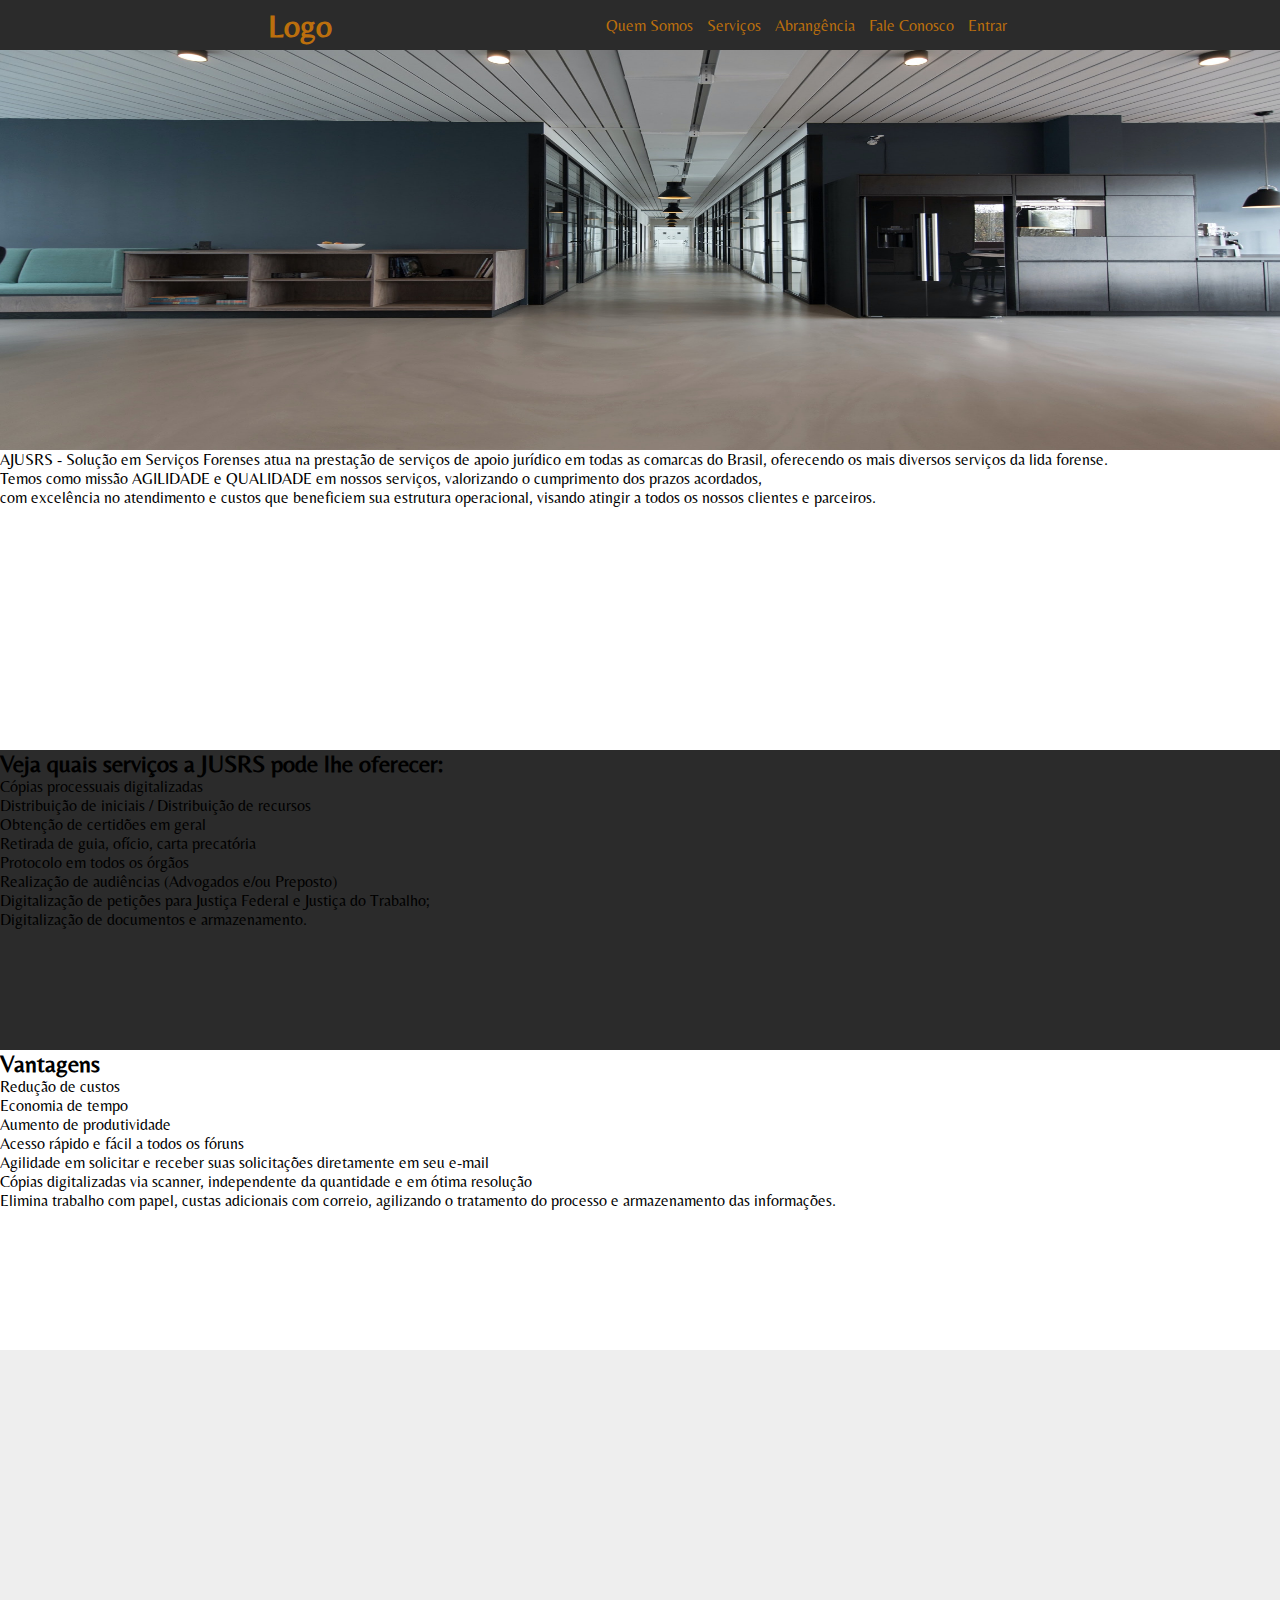
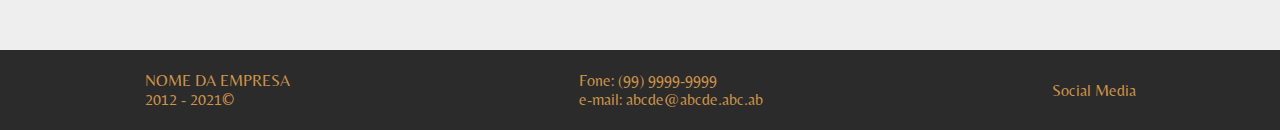
==== index.htm @ df5ea60f "updated index and reset css" ====
<!DOCTYPE html>
<html lang="pt-br">

<head>
    <meta charset="UTF-8">
    <meta name="viewport" content="width=device-width, initial-scale=1.0">
    <link rel="preconnect" href="https://fonts.gstatic.com">
    <link href="https://fonts.googleapis.com/css2?family=Belleza&display=swap" rel="stylesheet">
    <link rel="stylesheet" type="text/css" href="./css/style.css">
    <title>Nome da Empresa</title>
</head>

<body>
    <header class="header">
        <!-- <img src="./img/logojusrs.png" alt=""> -->
        <div class="container">
            <h1>
                <a href="/">Logo</a>
            </h1>
            <nav>
                <a href="/">Quem Somos</a>
                <a href="/">Serviços</a>
                <a href="/">Abrangência</a>
                <a href="/">Fale Conosco</a>
                <a href="/">Entrar</a>
            </nav>
        </div>
    </header>

    <section class="main-image">
        <img src="./img/capa.jpeg" alt="">
    </section>

    <section class="about">
        <p>AJUSRS - Solução em Serviços Forenses atua na prestação de serviços de apoio jurídico em todas as comarcas do
            Brasil, oferecendo os mais diversos serviços da lida forense.</p>

        <p>Temos como missão AGILIDADE e QUALIDADE em nossos serviços, valorizando o cumprimento dos prazos
            acordados,<br> com excelência no atendimento e custos que beneficiem sua estrutura operacional, visando
            atingir a todos os nossos clientes
            e parceiros.</p>
    </section>

    <!-- verificar disposição das divisões -->
    <section class="services">
        <div>
            <h2>Veja quais serviços a JUSRS pode lhe oferecer:</h2>
        </div>
        <div>
            <div>
                <ul>
                    <li>Cópias processuais digitalizadas</li>
                    <li>Distribuição de iniciais / Distribuição de recursos</li>
                    <li>Obtenção de certidões em geral</li>
                    <li>Retirada de guia, ofício, carta precatória</li>
                </ul>
            </div>
            <div>
                <ul>
                    <li>Protocolo em todos os órgãos</li>
                    <li>Realização de audiências (Advogados e/ou Preposto)</li>
                    <li>Digitalização de petições para Justiça Federal e Justiça do Trabalho;</li>
                    <li>Digitalização de documentos e armazenamento.</li>
                </ul>
            </div>
        </div>
    </section>

    <section class="advantages">
        <div>
            <div>
                <h2>Vantagens</h2>
            </div>
            <div>
                <li>Redução de custos</li>
                <li>Economia de tempo</li>
                <li>Aumento de produtividade</li>
                <li>Acesso rápido e fácil a todos os fóruns</li>
                <li>Agilidade em solicitar e receber suas solicitações diretamente em seu e-mail</li>
                <li>Cópias digitalizadas via scanner, independente da quantidade e em ótima resolução</li>
                <li>Elimina trabalho com papel, custas adicionais com correio, agilizando o tratamento do processo e
                    armazenamento das informações.</li>
            </div>
        </div>
    </section>

    <section class="contact">
    </section>

    <footer class="footer">
        <div>
            <p>NOME DA EMPRESA</p>
            <p>2012&nbsp;-&nbsp;2021&copy;</p>
        </div>
        <div>
            <p class="phone">Fone: (99) 9999-9999</p>
            <p>e-mail: abcde@abcde.abc.ab</p>
        </div>
        <div>
            <p>Social Media</p>
        </div>
    </footer>
</body>

</html>
---- css/style.css ----
/* Basic reset */
*{
    margin: 0;
    padding: 0;
    box-sizing: border-box;
    font-family: 'Belleza', sans-serif;
}

/* 1 / 7 */
.header {
    display: flex;
    height: 50px;
    background: #2b2b2b;
    align-items: center;    
}

.container{
    width: 100%;
    display: flex;
    align-items: center;
    justify-content:space-evenly
}

.container h1 a{
    color: #bb6f0d;
    text-decoration: none;
}

.container nav a {
    padding: 5px;
    color: #bb6f0d;
    text-decoration: none;
}

/* 2 / 7 */
.main-image {
    display: flex;
    justify-content: center;
    max-height: 400px;
}
.main-image img {
    max-width: 100%;    
}

/* 3 / 7 */
.about {
    height: 300px;
}

/* 4 / 7 */
.services {
    background:#2b2b2b;
    height: 300px;            
}

/* 5 / 7 */
.advantages {
    background:white;
    height: 300px;
}

/* 6 / 7 */
.contact {
    background: #eeeeee;
    height: 300px;

}

/* 7 / 7 */
.footer {
    display: flex;
    justify-content: space-around;
    color: #cd9349;
    background: #2b2b2b;
    height: 80px;
    align-items: center;
}
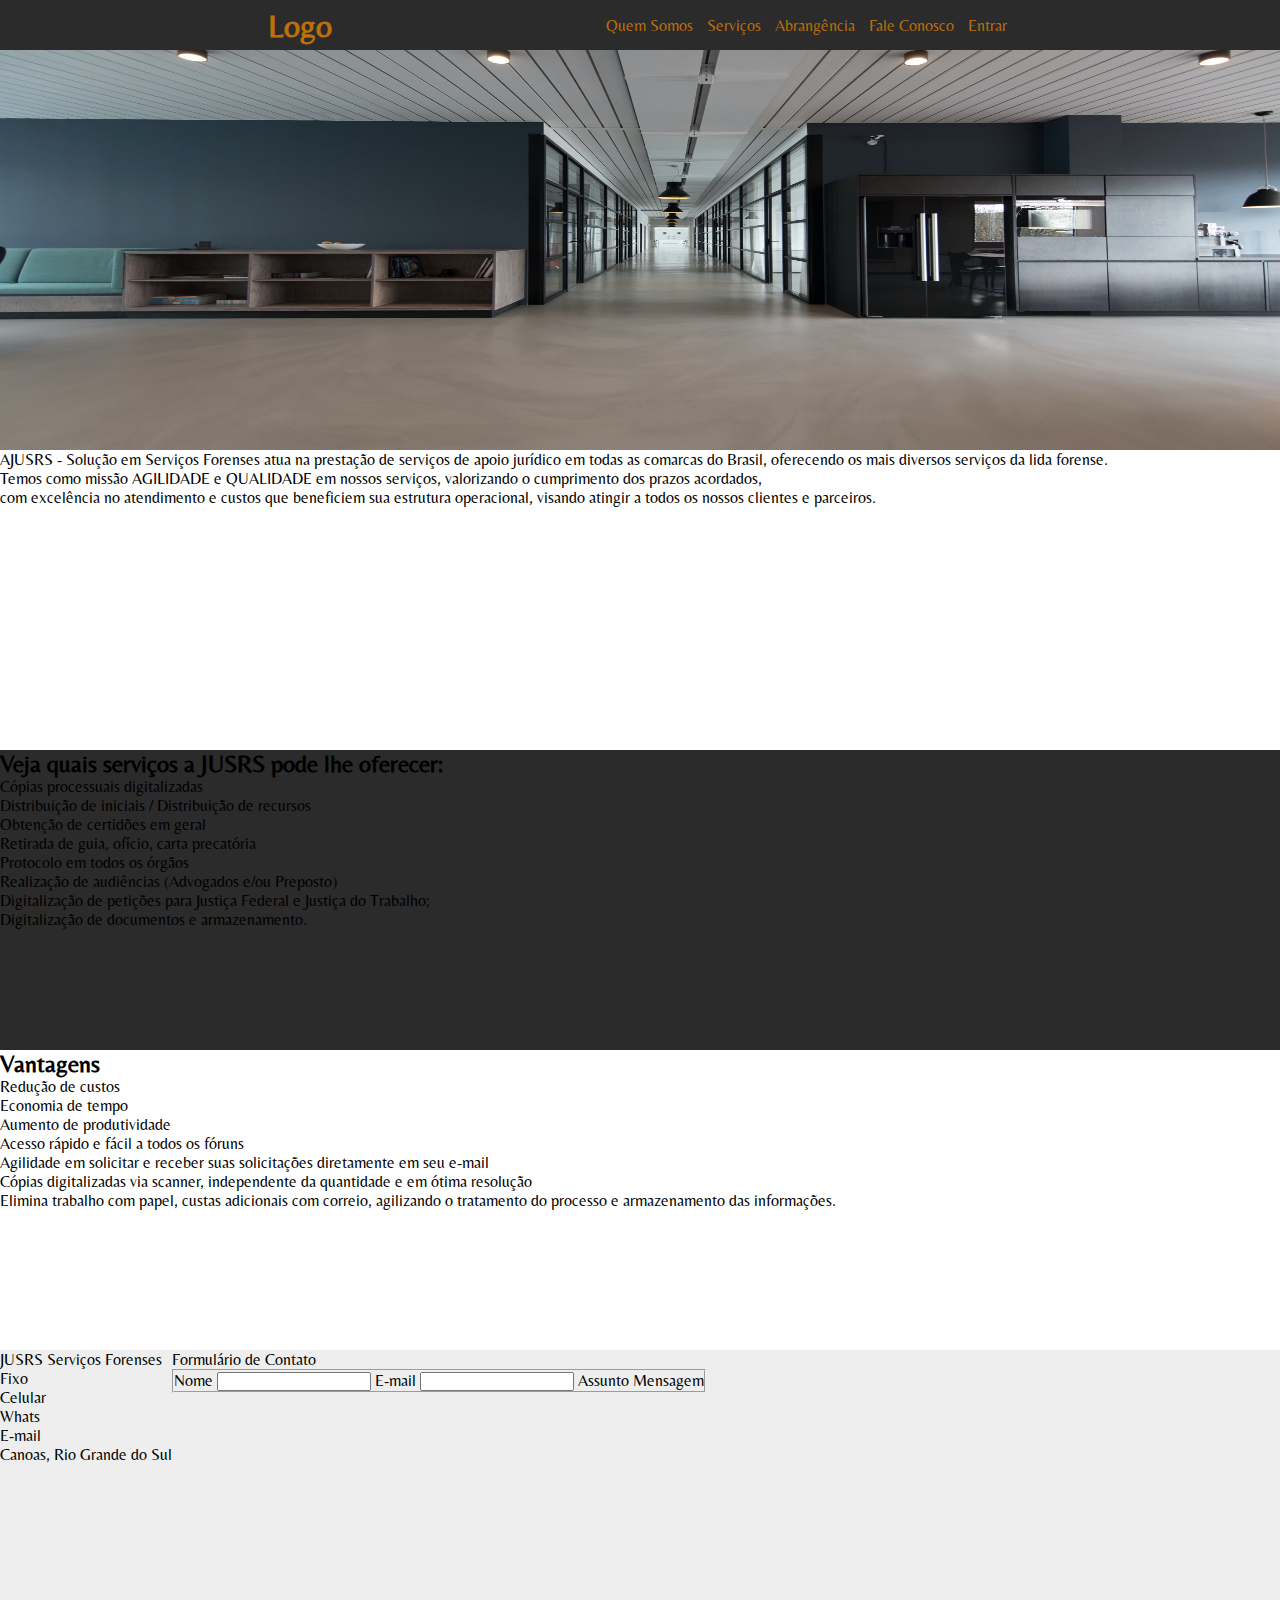
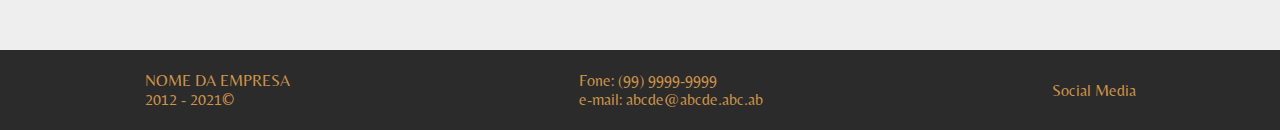
==== commit e839d9d1: "included contact form" ====
--- a/index.htm
+++ b/index.htm
@@ -85,6 +85,28 @@
     </section>
 
     <section class="contact">
+        <div>
+            <p>JUSRS Serviços Forenses</p>
+            <p>Fixo</p>
+            <p>Celular</p>
+            <p>Whats</p>
+            <p>E-mail</p>
+            <p>Canoas, Rio Grande do Sul</p>
+        </div>
+
+        <form action="" class="form">
+            <legend>Formulário de Contato</legend>
+            <fieldset>
+            <label for="name">Nome
+                <input type="text" name="name" id="">
+            </label>
+            <label for="">E-mail
+                <input type="email" name="name" id="">
+            </label>
+                Assunto
+                Mensagem
+            </fieldset>
+        </form>
     </section>
 
     <footer class="footer">
--- a/css/style.css
+++ b/css/style.css
@@ -63,7 +63,7 @@
 .contact {
     background: #eeeeee;
     height: 300px;
-
+    display: flex;
 }
 
 /* 7 / 7 */
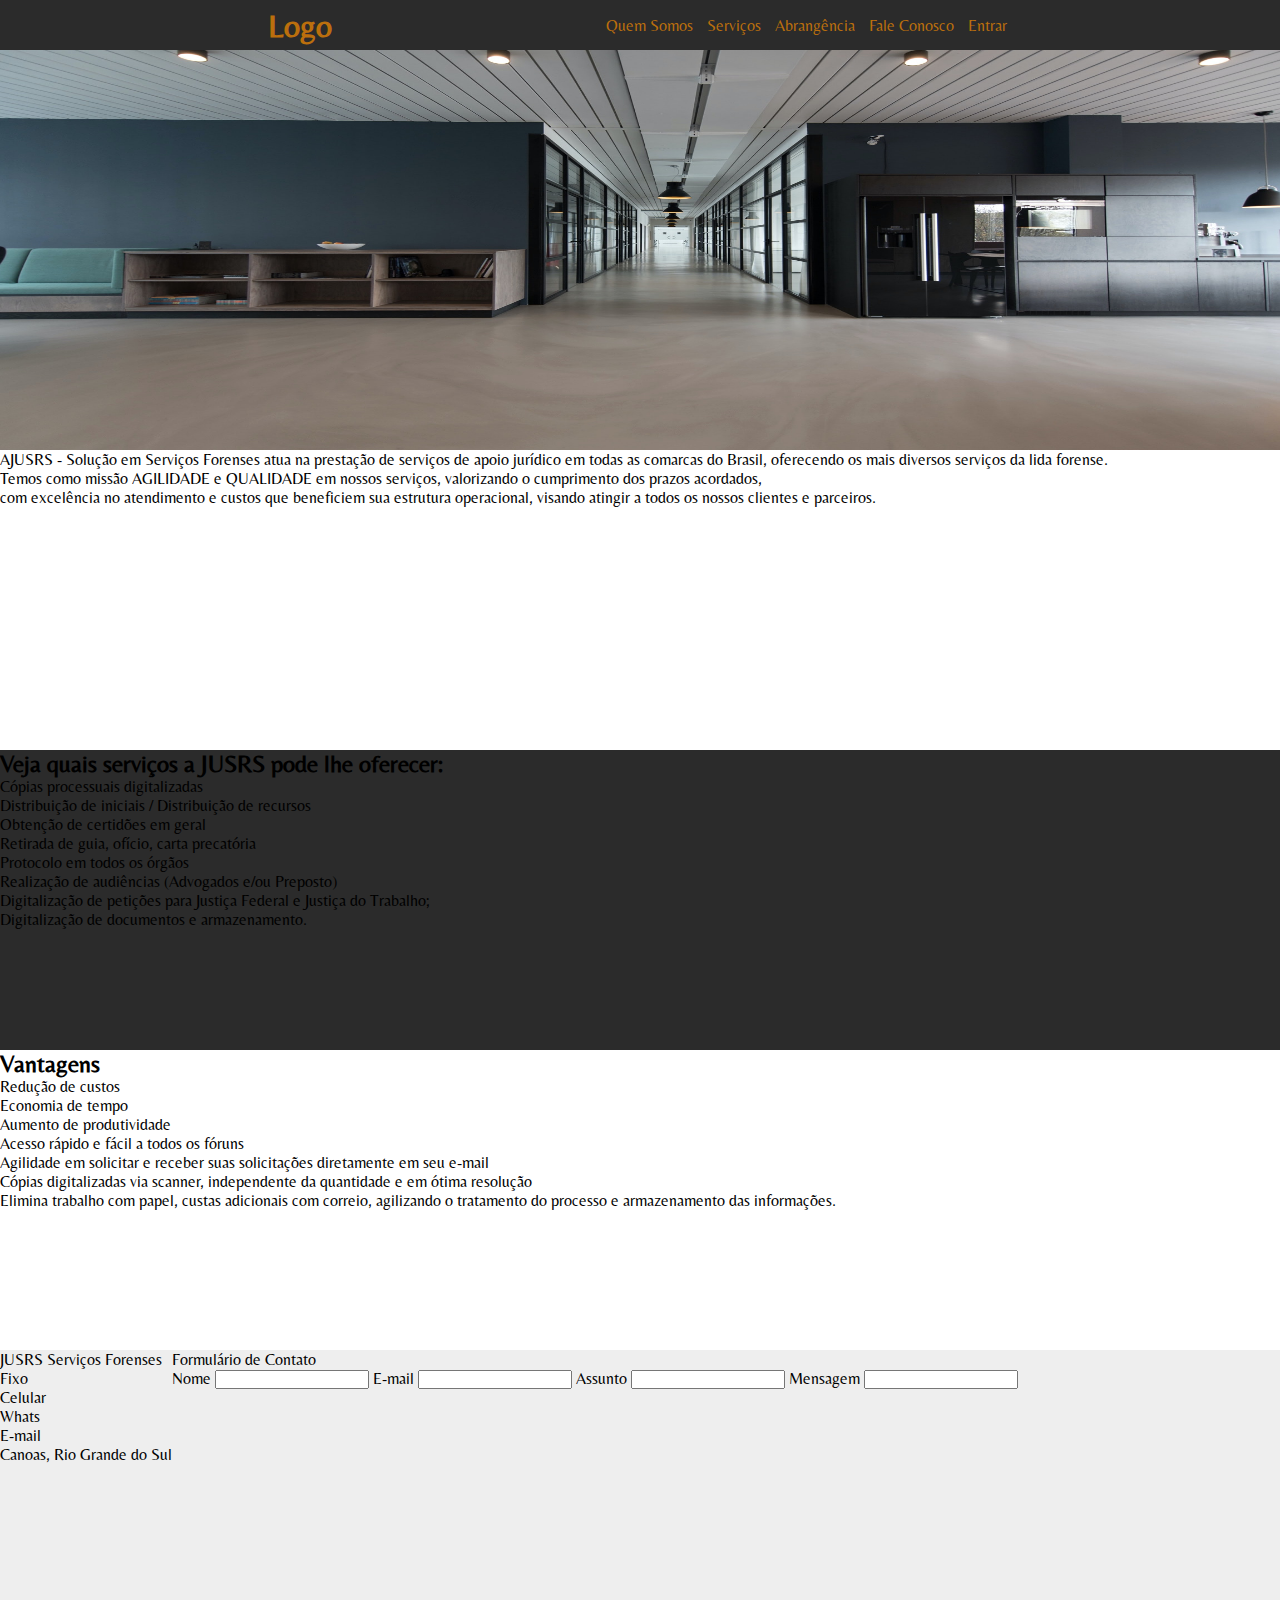
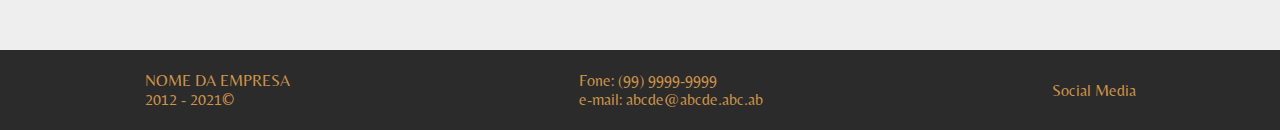
==== commit 1d6ebfba: "updated index.html form" ====
--- a/index.htm
+++ b/index.htm
@@ -96,16 +96,18 @@
 
         <form action="" class="form">
             <legend>Formulário de Contato</legend>
-            <fieldset>
             <label for="name">Nome
-                <input type="text" name="name" id="">
+                <input id="name" type="text" name="txtName">
             </label>
-            <label for="">E-mail
-                <input type="email" name="name" id="">
+            <label for="email">E-mail
+                <input id="email" type="email" name="txtEmail">
             </label>
-                Assunto
-                Mensagem
-            </fieldset>
+            <label for="subject">Assunto
+                <input id="subject" type="subject" name="txtsubject">
+            </label>
+            <label for="messenge">Mensagem
+                <input id="messenge" type="messenge" name="txtmessenge">
+            </label>
         </form>
     </section>
 
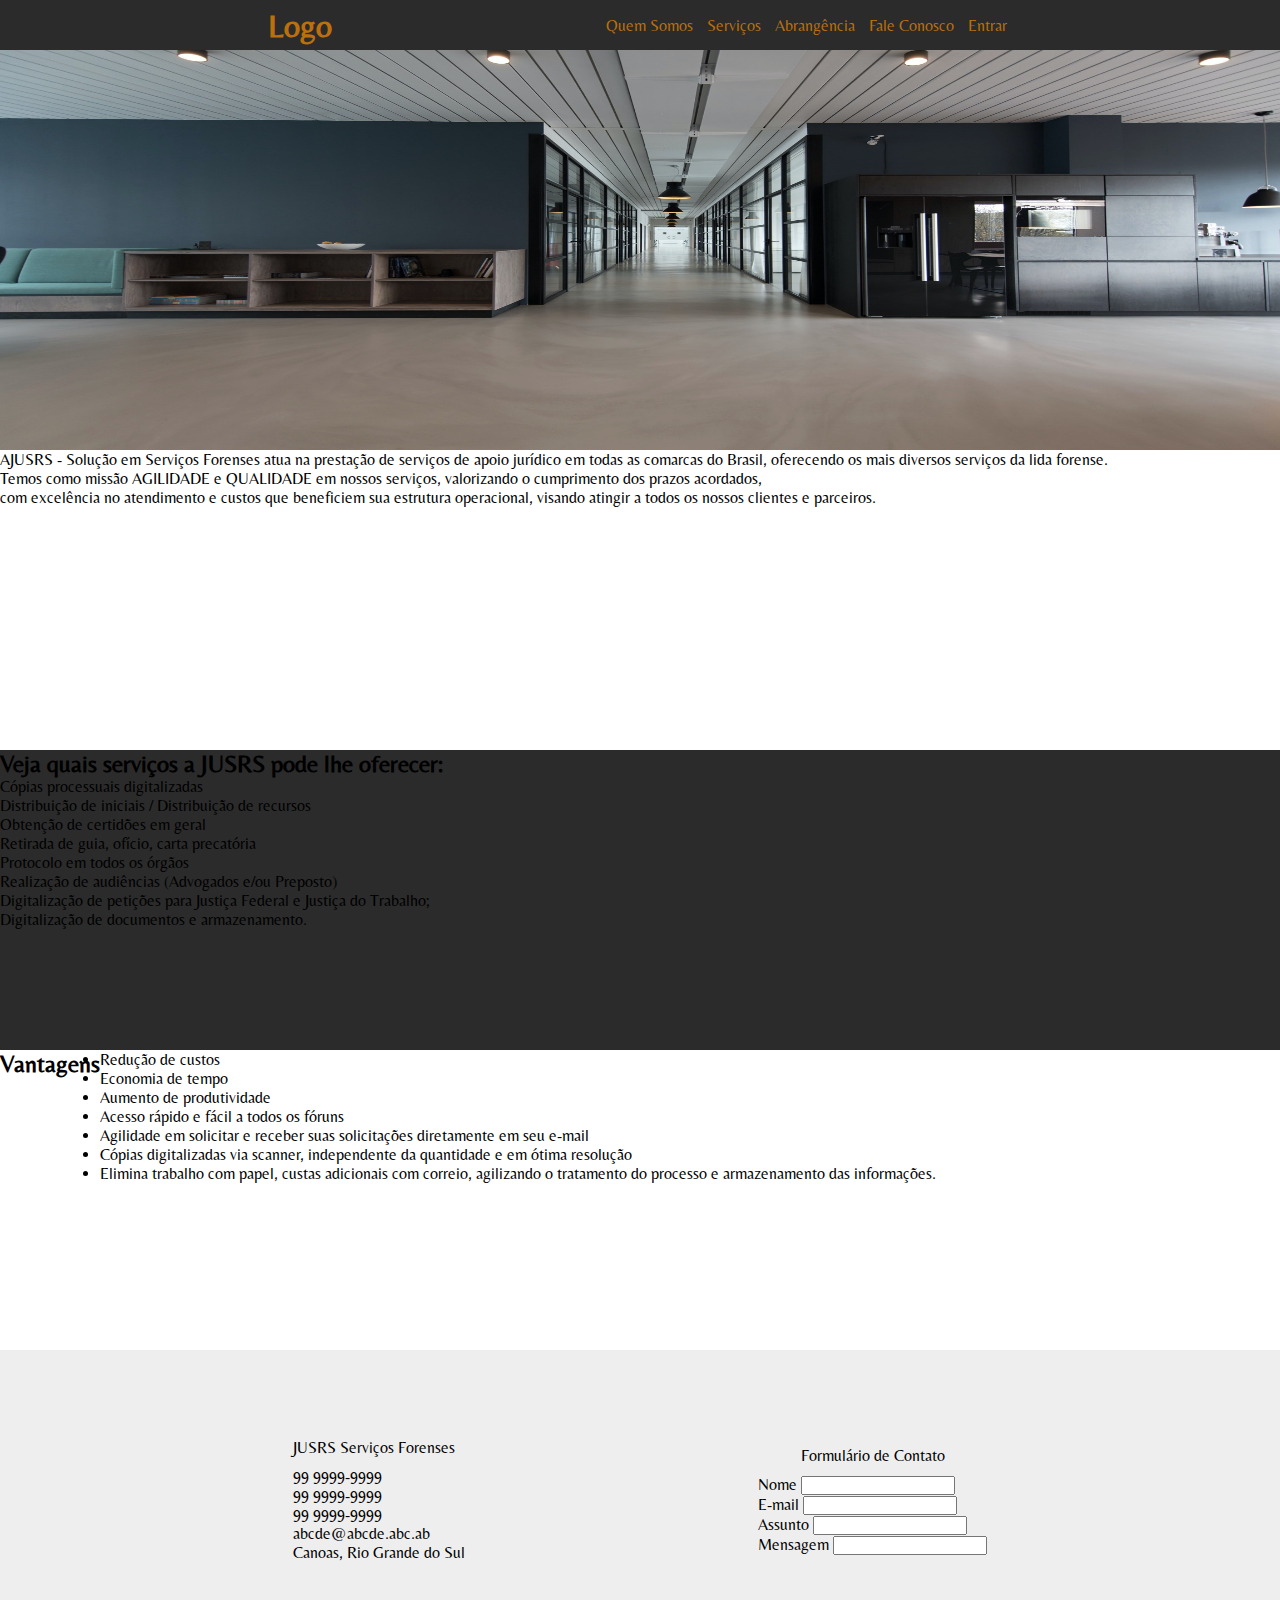
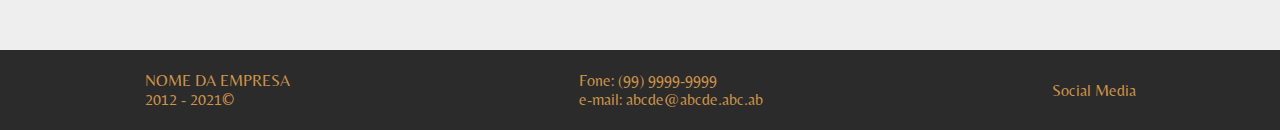
==== commit 14564ef1: "updated html and css form" ====
--- a/index.htm
+++ b/index.htm
@@ -68,47 +68,47 @@
 
     <section class="advantages">
         <div>
-            <div>
-                <h2>Vantagens</h2>
-            </div>
-            <div>
-                <li>Redução de custos</li>
-                <li>Economia de tempo</li>
-                <li>Aumento de produtividade</li>
-                <li>Acesso rápido e fácil a todos os fóruns</li>
-                <li>Agilidade em solicitar e receber suas solicitações diretamente em seu e-mail</li>
-                <li>Cópias digitalizadas via scanner, independente da quantidade e em ótima resolução</li>
-                <li>Elimina trabalho com papel, custas adicionais com correio, agilizando o tratamento do processo e
-                    armazenamento das informações.</li>
-            </div>
+            <h2>Vantagens</h2>
+        </div>
+        <div>
+            <li>Redução de custos</li>
+            <li>Economia de tempo</li>
+            <li>Aumento de produtividade</li>
+            <li>Acesso rápido e fácil a todos os fóruns</li>
+            <li>Agilidade em solicitar e receber suas solicitações diretamente em seu e-mail</li>
+            <li>Cópias digitalizadas via scanner, independente da quantidade e em ótima resolução</li>
+            <li>Elimina trabalho com papel, custas adicionais com correio, agilizando o tratamento do processo e
+                armazenamento das informações.</li>
         </div>
     </section>
 
     <section class="contact">
         <div>
             <p>JUSRS Serviços Forenses</p>
-            <p>Fixo</p>
-            <p>Celular</p>
-            <p>Whats</p>
-            <p>E-mail</p>
+            <p>99 9999-9999</p>
+            <p>99 9999-9999</p>
+            <p>99 9999-9999</p>
+            <p>abcde@abcde.abc.ab</p>
             <p>Canoas, Rio Grande do Sul</p>
         </div>
 
-        <form action="" class="form">
-            <legend>Formulário de Contato</legend>
-            <label for="name">Nome
-                <input id="name" type="text" name="txtName">
-            </label>
-            <label for="email">E-mail
-                <input id="email" type="email" name="txtEmail">
-            </label>
-            <label for="subject">Assunto
-                <input id="subject" type="subject" name="txtsubject">
-            </label>
-            <label for="messenge">Mensagem
-                <input id="messenge" type="messenge" name="txtmessenge">
-            </label>
-        </form>
+        <div>
+            <form action="" class="form">
+                <legend>Formulário de Contato</legend>
+                <label for="name">Nome
+                    <input id="name" type="text" name="txtName">
+                </label>
+                <label for="email">E-mail
+                    <input id="email" type="email" name="txtEmail">
+                </label>
+                <label for="subject">Assunto
+                    <input id="subject" type="subject" name="txtsubject">
+                </label>
+                <label for="messenge">Mensagem
+                    <input id="messenge" type="messenge" name="txtmessenge">
+                </label>
+            </form>
+        </div>
     </section>
 
     <footer class="footer">
--- a/css/style.css
+++ b/css/style.css
@@ -57,14 +57,33 @@
 .advantages {
     background:white;
     height: 300px;
+    display: flex;
 }
 
 /* 6 / 7 */
 .contact {
+    display: flex;
     background: #eeeeee;
     height: 300px;
+    justify-content: space-evenly;
+    align-items: center;
+}
+
+.contact div p:first-child{
+    margin-bottom: 10px;
+}
+
+.contact div legend{
+    align-self: center;
+    margin-bottom: 10px;
+}
+
+.form{
     display: flex;
+    flex-direction: column;
 }
+
+
 
 /* 7 / 7 */
 .footer {
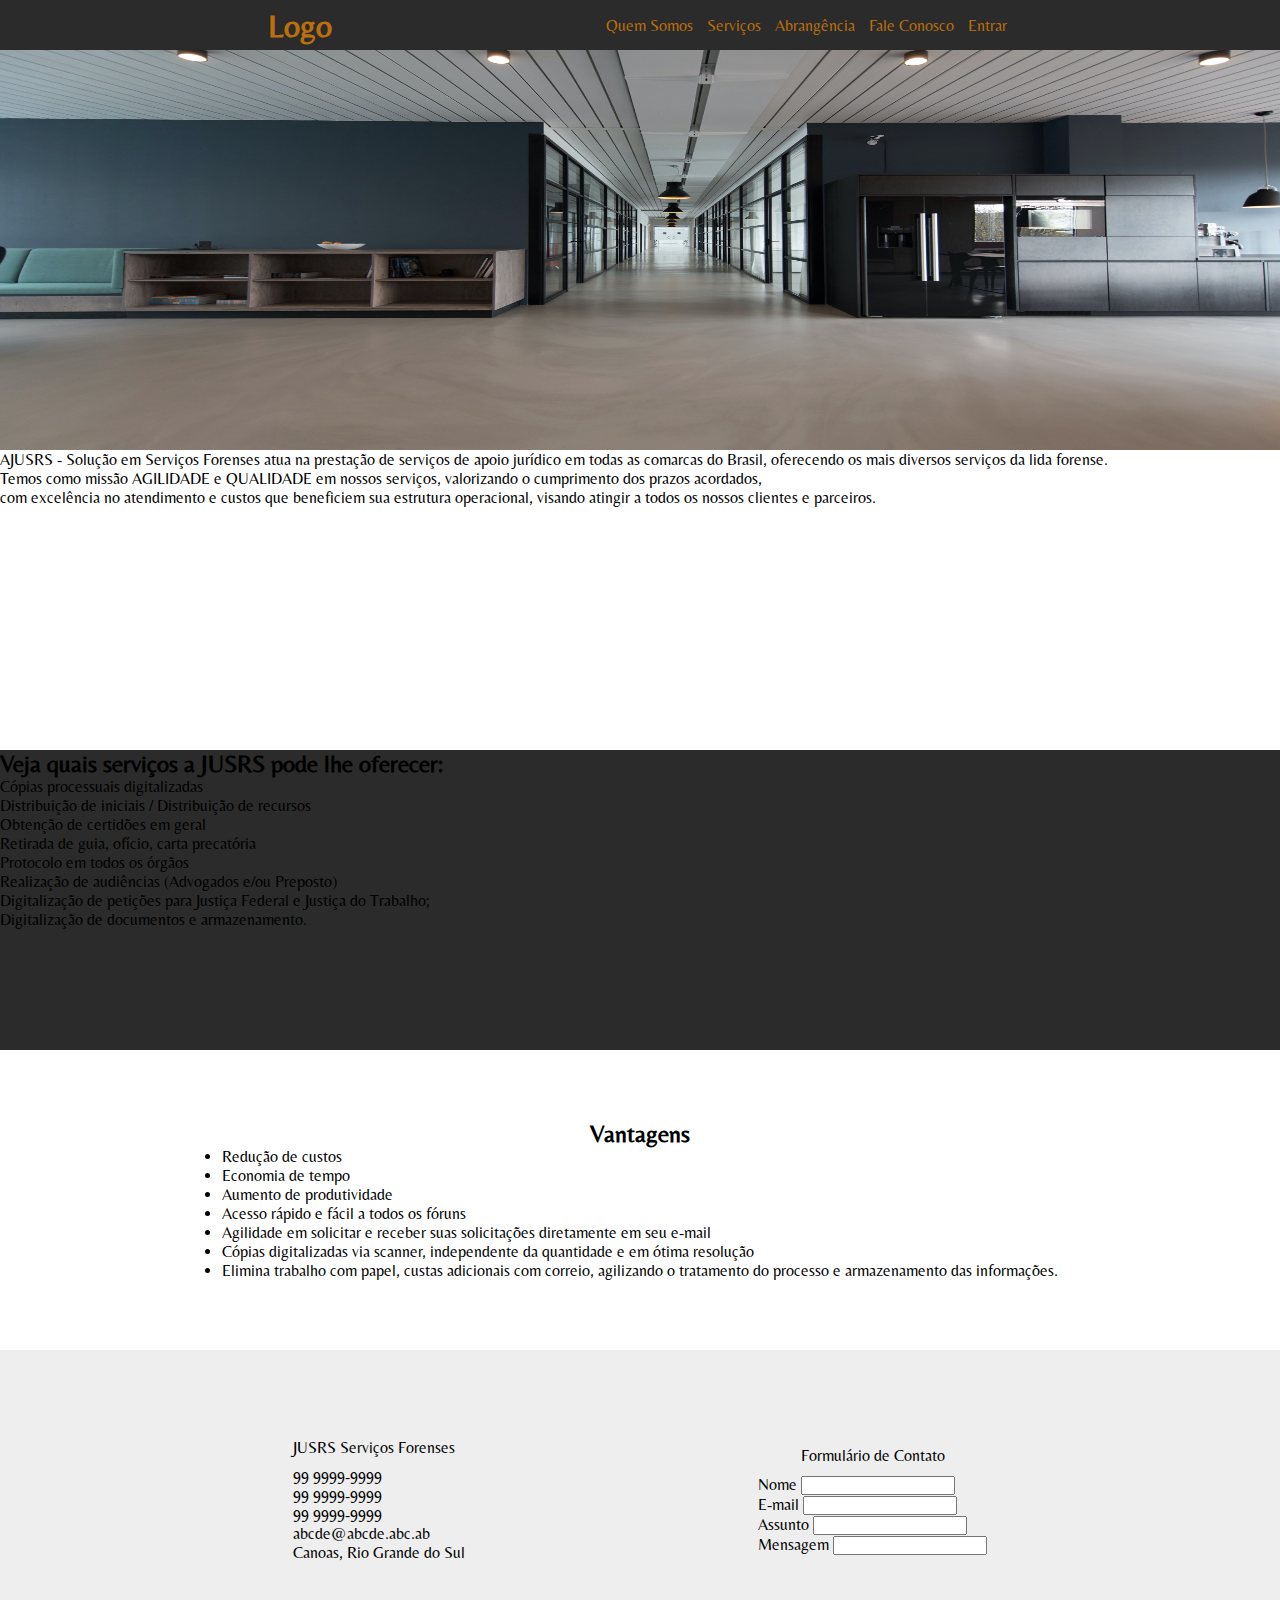
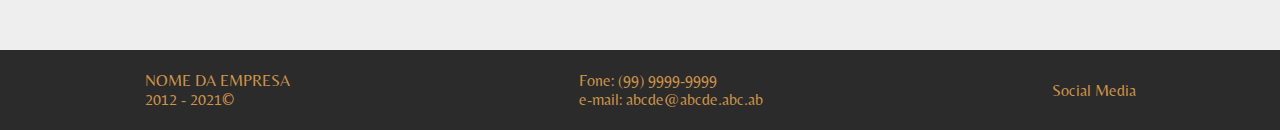
==== commit 8c432a96: "updated html advantages" ====
--- a/index.htm
+++ b/index.htm
@@ -78,7 +78,7 @@
             <li>Agilidade em solicitar e receber suas solicitações diretamente em seu e-mail</li>
             <li>Cópias digitalizadas via scanner, independente da quantidade e em ótima resolução</li>
             <li>Elimina trabalho com papel, custas adicionais com correio, agilizando o tratamento do processo e
-                armazenamento das informações.</li>
+            armazenamento das informações.</li>
         </div>
     </section>
 
--- a/css/style.css
+++ b/css/style.css
@@ -58,6 +58,9 @@
     background:white;
     height: 300px;
     display: flex;
+    flex-direction: column;
+    justify-content: center;
+    align-items: center;
 }
 
 /* 6 / 7 */
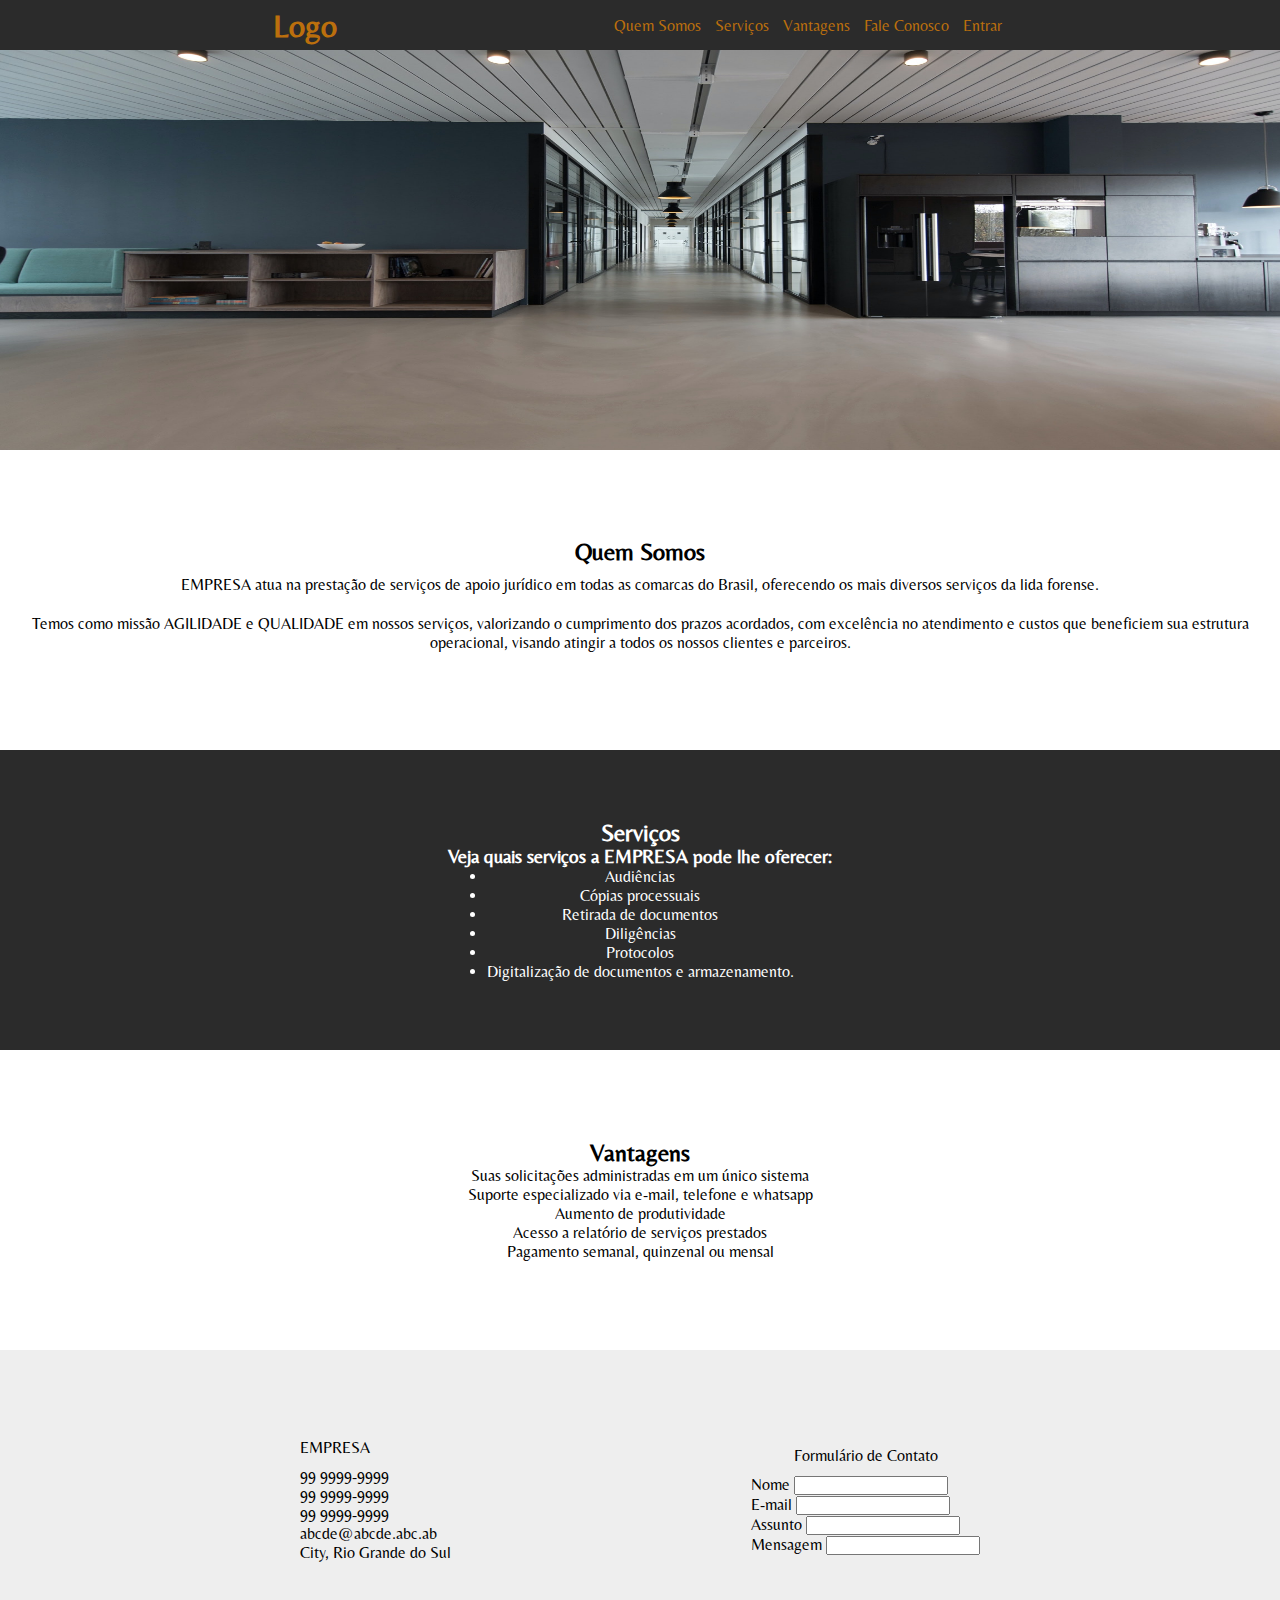
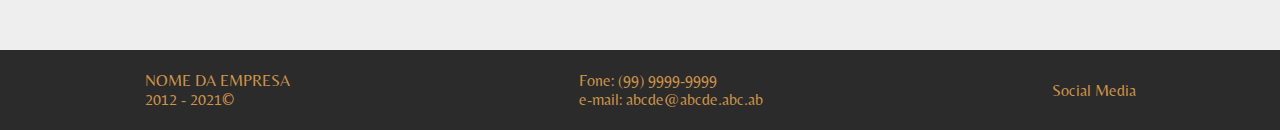
==== commit ab193b7f: "changed text about services and vantages" ====
--- a/index.htm
+++ b/index.htm
@@ -18,10 +18,10 @@
                 <a href="/">Logo</a>
             </h1>
             <nav>
-                <a href="/">Quem Somos</a>
-                <a href="/">Serviços</a>
-                <a href="/">Abrangência</a>
-                <a href="/">Fale Conosco</a>
+                <a href="#about">Quem Somos</a>
+                <a href="#services">Serviços</a>
+                <a href="#advantages">Vantagens</a>
+                <a href="#contact">Fale Conosco</a>
                 <a href="/">Entrar</a>
             </nav>
         </div>
@@ -31,65 +31,57 @@
         <img src="./img/capa.jpeg" alt="">
     </section>
 
-    <section class="about">
-        <p>AJUSRS - Solução em Serviços Forenses atua na prestação de serviços de apoio jurídico em todas as comarcas do
+    <section id="about">
+        <h2>Quem Somos</h2>
+        <p>EMPRESA atua na prestação de serviços de apoio jurídico em todas as comarcas do
             Brasil, oferecendo os mais diversos serviços da lida forense.</p>
 
         <p>Temos como missão AGILIDADE e QUALIDADE em nossos serviços, valorizando o cumprimento dos prazos
-            acordados,<br> com excelência no atendimento e custos que beneficiem sua estrutura operacional, visando
+            acordados, com excelência no atendimento e custos que beneficiem sua estrutura operacional, visando
             atingir a todos os nossos clientes
             e parceiros.</p>
     </section>
 
     <!-- verificar disposição das divisões -->
-    <section class="services">
+    <section id="services">
         <div>
-            <h2>Veja quais serviços a JUSRS pode lhe oferecer:</h2>
+            <h2>Serviços</h2>
+            <h3>Veja quais serviços a EMPRESA pode lhe oferecer:</h3>
         </div>
         <div>
-            <div>
+            <div class="sub-services">
                 <ul>
-                    <li>Cópias processuais digitalizadas</li>
-                    <li>Distribuição de iniciais / Distribuição de recursos</li>
-                    <li>Obtenção de certidões em geral</li>
-                    <li>Retirada de guia, ofício, carta precatória</li>
-                </ul>
-            </div>
-            <div>
-                <ul>
-                    <li>Protocolo em todos os órgãos</li>
-                    <li>Realização de audiências (Advogados e/ou Preposto)</li>
-                    <li>Digitalização de petições para Justiça Federal e Justiça do Trabalho;</li>
+                    <li>Audiências</li>
+                    <li>Cópias processuais</li>
+                    <li>Retirada de documentos</li>
+                    <li>Diligências</li>
+                    <li>Protocolos</li>
                     <li>Digitalização de documentos e armazenamento.</li>
                 </ul>
-            </div>
         </div>
     </section>
 
-    <section class="advantages">
+    <section id="advantages">
         <div>
             <h2>Vantagens</h2>
         </div>
         <div>
-            <li>Redução de custos</li>
-            <li>Economia de tempo</li>
+            <li>Suas solicitações administradas em um único sistema</li>
+            <li>Suporte especializado via e-mail, telefone e whatsapp</li>
             <li>Aumento de produtividade</li>
-            <li>Acesso rápido e fácil a todos os fóruns</li>
-            <li>Agilidade em solicitar e receber suas solicitações diretamente em seu e-mail</li>
-            <li>Cópias digitalizadas via scanner, independente da quantidade e em ótima resolução</li>
-            <li>Elimina trabalho com papel, custas adicionais com correio, agilizando o tratamento do processo e
-            armazenamento das informações.</li>
+            <li>Acesso a relatório de serviços prestados</li>
+            <li>Pagamento semanal, quinzenal ou mensal</li>
         </div>
     </section>
 
-    <section class="contact">
+    <section id="contact">
         <div>
-            <p>JUSRS Serviços Forenses</p>
+            <p>EMPRESA</p>
             <p>99 9999-9999</p>
             <p>99 9999-9999</p>
             <p>99 9999-9999</p>
             <p>abcde@abcde.abc.ab</p>
-            <p>Canoas, Rio Grande do Sul</p>
+            <p>City, Rio Grande do Sul</p>
         </div>
 
         <div>
--- a/css/style.css
+++ b/css/style.css
@@ -43,28 +43,48 @@
 }
 
 /* 3 / 7 */
-.about {
+#about {
     height: 300px;
+    text-align: center;
+    display: flex;
+    flex-direction: column;
+    justify-content: center;
+}
+
+#about p{
+    margin: 10px;
+
 }
 
 /* 4 / 7 */
-.services {
+#services {
+    color: white;
+    height: 300px;
+    display: flex;
+    text-align: center;
     background:#2b2b2b;
-    height: 300px;            
+    flex-direction: column;
+    justify-content: center;
+}
+
+.sub-services{
+    display: flex;
+    justify-content: space-evenly;
+    align-items: center;
 }
 
 /* 5 / 7 */
-.advantages {
+#advantages {
     background:white;
     height: 300px;
     display: flex;
     flex-direction: column;
     justify-content: center;
-    align-items: center;
+    text-align: center;
 }
 
 /* 6 / 7 */
-.contact {
+#contact {
     display: flex;
     background: #eeeeee;
     height: 300px;
@@ -72,11 +92,11 @@
     align-items: center;
 }
 
-.contact div p:first-child{
+#contact div p:first-child{
     margin-bottom: 10px;
 }
 
-.contact div legend{
+#contact div legend{
     align-self: center;
     margin-bottom: 10px;
 }
@@ -85,8 +105,6 @@
     display: flex;
     flex-direction: column;
 }
-
-
 
 /* 7 / 7 */
 .footer {
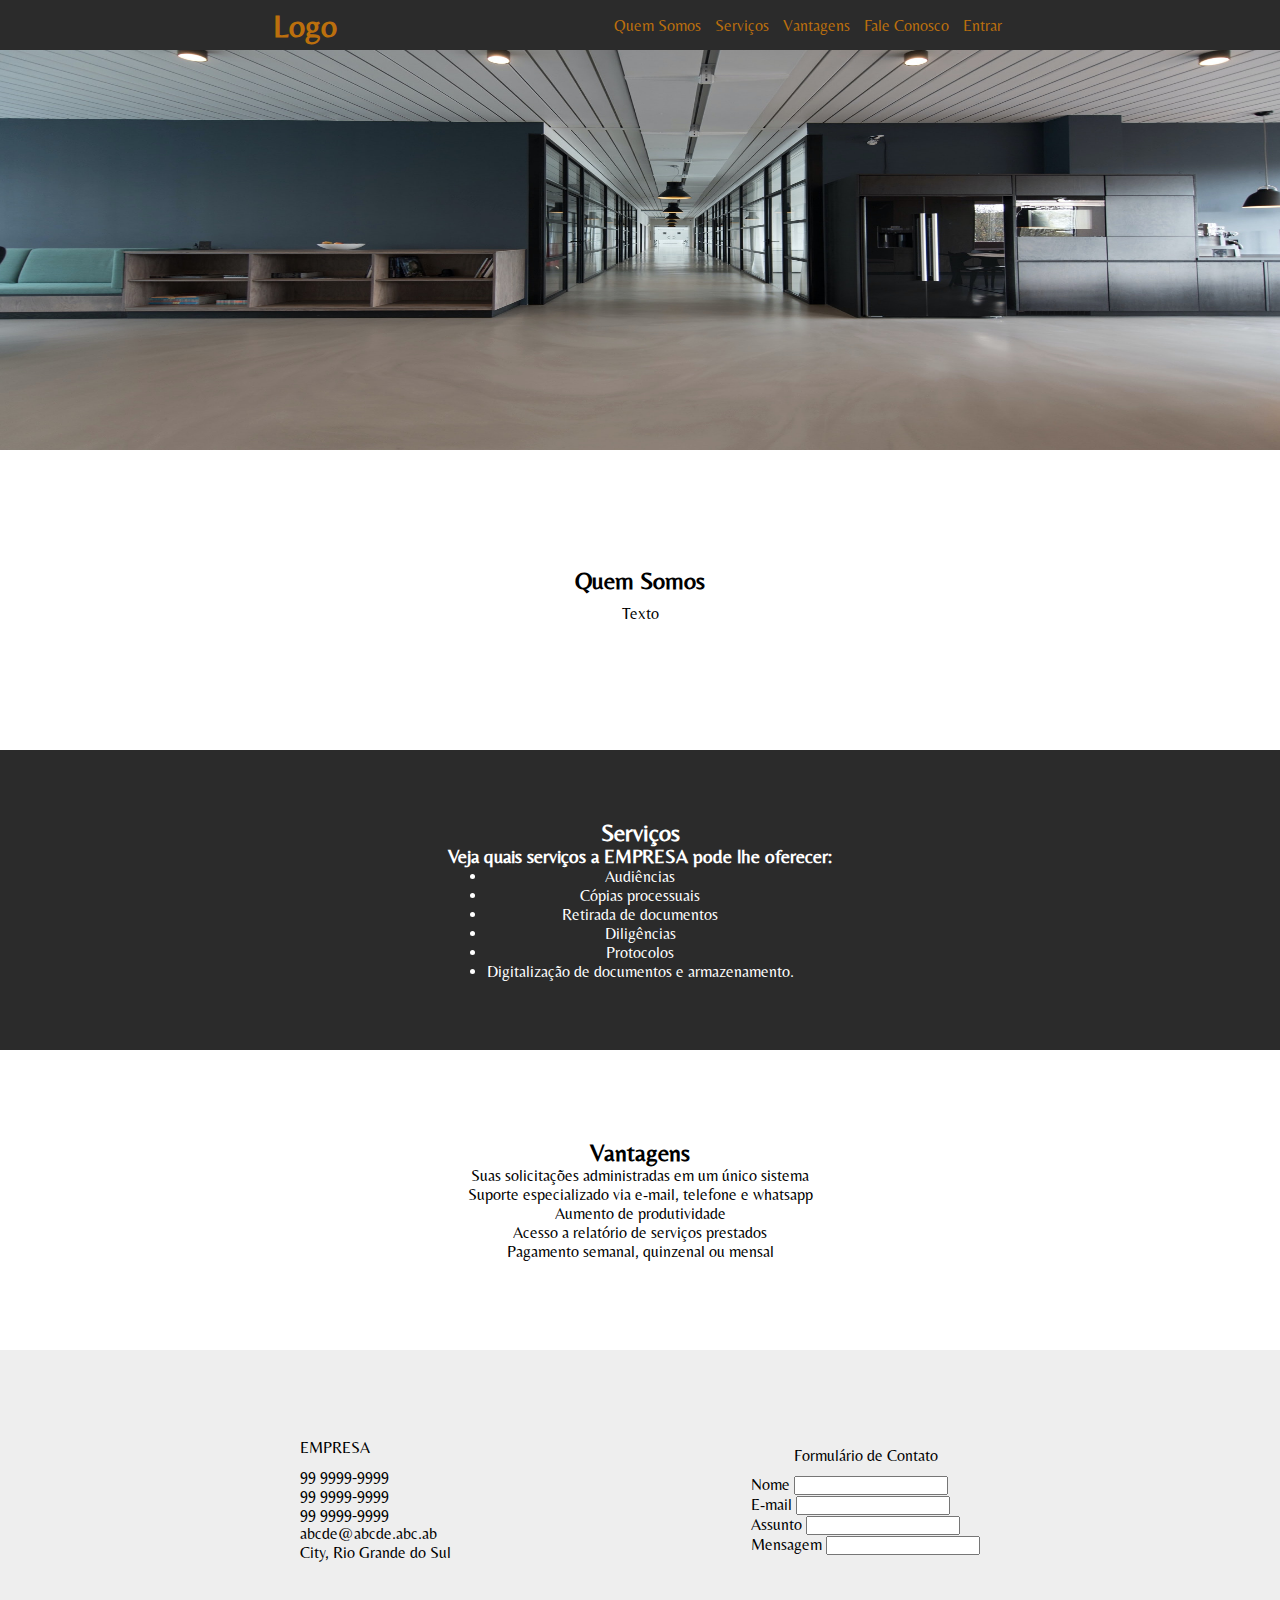
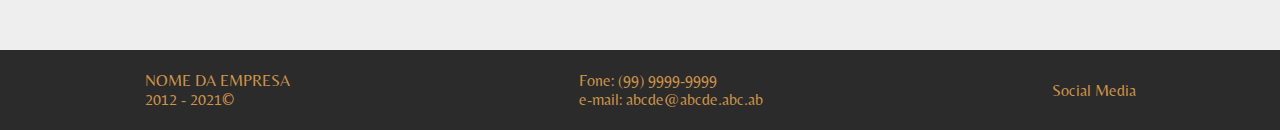
==== commit a8c65bdc: "updated index.html" ====
--- a/index.htm
+++ b/index.htm
@@ -33,13 +33,7 @@
 
     <section id="about">
         <h2>Quem Somos</h2>
-        <p>EMPRESA atua na prestação de serviços de apoio jurídico em todas as comarcas do
-            Brasil, oferecendo os mais diversos serviços da lida forense.</p>
-
-        <p>Temos como missão AGILIDADE e QUALIDADE em nossos serviços, valorizando o cumprimento dos prazos
-            acordados, com excelência no atendimento e custos que beneficiem sua estrutura operacional, visando
-            atingir a todos os nossos clientes
-            e parceiros.</p>
+        <p>Texto</p>
     </section>
 
     <!-- verificar disposição das divisões -->
@@ -66,11 +60,13 @@
             <h2>Vantagens</h2>
         </div>
         <div>
-            <li>Suas solicitações administradas em um único sistema</li>
-            <li>Suporte especializado via e-mail, telefone e whatsapp</li>
-            <li>Aumento de produtividade</li>
-            <li>Acesso a relatório de serviços prestados</li>
-            <li>Pagamento semanal, quinzenal ou mensal</li>
+            <ul>
+                <li>Suas solicitações administradas em um único sistema</li>
+                <li>Suporte especializado via e-mail, telefone e whatsapp</li>
+                <li>Aumento de produtividade</li>
+                <li>Acesso a relatório de serviços prestados</li>
+                <li>Pagamento semanal, quinzenal ou mensal</li>
+            </ul>
         </div>
     </section>
 
